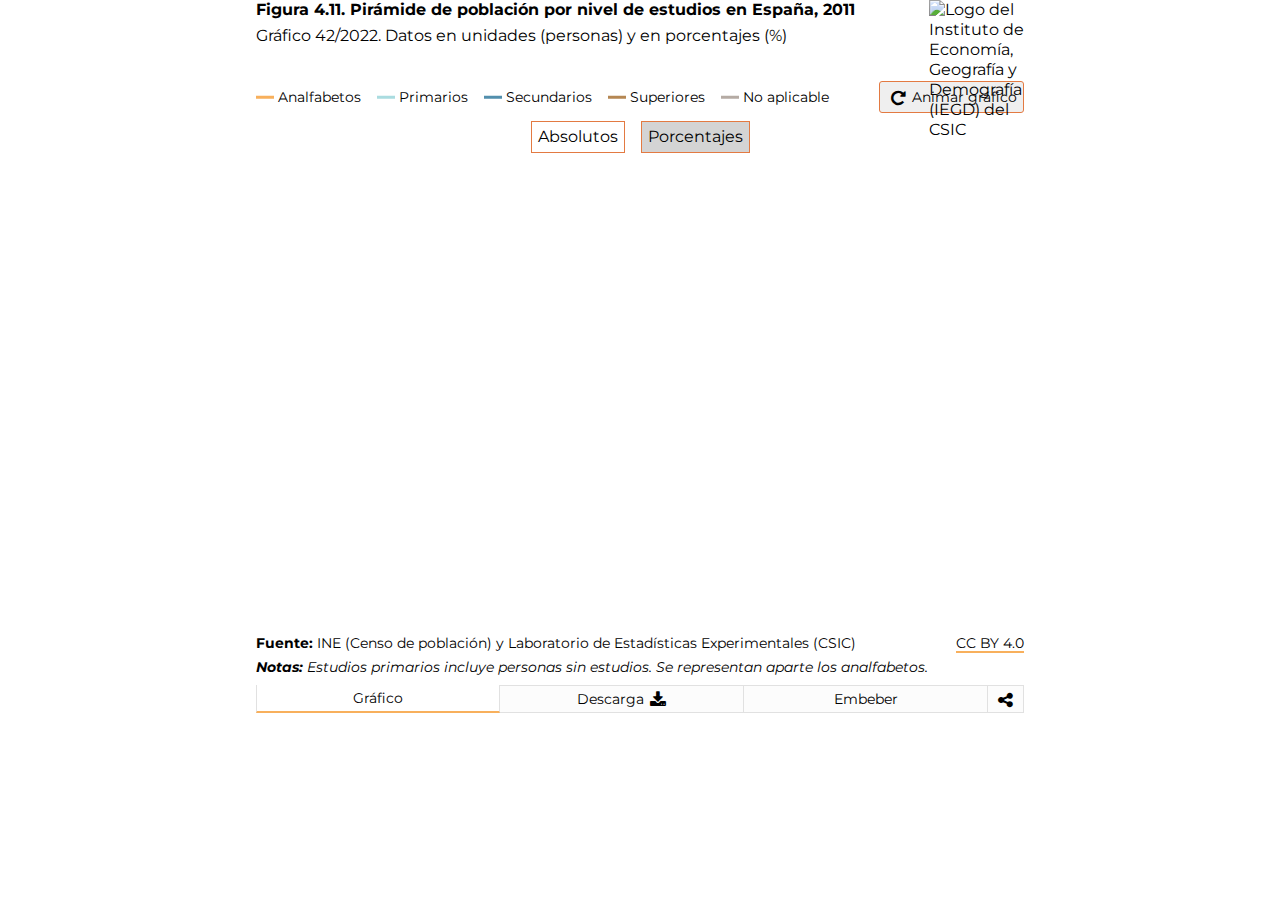
==== docs/index.html @ fed21183 "Cambio de logo y numeración" ====
<!DOCTYPE html><html lang=en><head><meta charset=UTF-8><meta name=viewport content="width=device-width,initial-scale=1,maximum-scale=1"><title>Informe 2022: El perfil de las personas mayores en España</title><meta name=mrf-extractable content=false><meta property=og:image content=""><meta property=og:title content="Informe 2022: El perfil de las personas mayores en España"><meta property=og:description content="Informe 2022: El perfil de las personas mayores en España"><meta property=og:image content=https://raw.githubusercontent.com/CarlosMunozDiazCSIC/informe_perfil_mayores_2022_social_4_12/main/pre/cchs.png><link rel=stylesheet href=https://cdnjs.cloudflare.com/ajax/libs/font-awesome/4.7.0/css/font-awesome.min.css><link href="https://fonts.googleapis.com/css2?family=Montserrat:ital,wght@0,100;0,300;0,400;0,500;0,600;0,700;1,300;1,400;1,500;1,600;1,700&display=swap" rel=stylesheet><link href=main.9e33d58a4d983965b047.css rel=stylesheet></head><body><div class=container><div class=main><section class="content b-chart active" id=chartBlock><div class=b-title><h1 class=title>Figura 4.11. Pirámide de población por nivel de estudios en España, 2011</h1><h2 class=subtitle>Gráfico 42/2022. Datos en unidades (personas) y en porcentajes (%)</h2></div><div class=chart__logics><div class=chart__legend><span class="chart__legend--item primary_1">Analfabetos</span> <span class="chart__legend--item comp_2">Primarios</span> <span class="chart__legend--item comp_1">Secundarios</span> <span class="chart__legend--item other_1">Superiores</span> <span class="chart__legend--item grey_1">No aplicable</span></div><div class=chart__animate id=replay><button class="btn btn__animate"><i class="fa fa--share fa-repeat" aria-hidden=true></i> <span>Animar gráfico</span></button></div></div><div class=chart__logics--bis><button class="btn__chart active" id=data_absolutos>Absolutos</button> <button class=btn__chart id=data_porcentajes>Porcentajes</button></div><div class=chart__viz id=chart></div><div class=chart__footer><div class=chart__source><p class=chart__source--data><span>Fuente: </span><span id=data-source>INE (Censo de población)</span> y Laboratorio de Estadísticas Experimentales (CSIC)</p><p class=chart__source--copyright><a class=link href=https://creativecommons.org/licenses/by/4.0/deed.en_US target=_blank>CC BY 4.0</a></p></div><p class=chart__note><span>Notas: </span><span id=data-note>Estudios primarios incluye personas sin estudios. Se representan aparte los analfabetos.</span></p></div><div class=logo><img src=https://raw.githubusercontent.com/CarlosMunozDiazCSIC/informe_perfil_mayores_2022_social_4_11/main/pre/iegd_logo.png alt="Logo del Instituto de Economía, Geografía y Demografía (IEGD) del CSIC" width=100% height=100%></div></section><section class="content b-data"><div class=b-title><h1 class=title>Repositorio de código, de datos y posibilidad de descarga como imagen estática</h1></div><p class=text__header>Descarga de datos</p><p class=text__paragraph>Los datos procesados en esta visualización los puede encontrar en <a class=link href=https://github.com/CarlosMunozDiazCSIC/informe_perfil_mayores_2022_social_4_12 target=_blank>este repositorio de Github</a>.</p><p class=text__paragraph>Si desea descargarlos, puede hacerlo desde <a class=link href=https://raw.githubusercontent.com/CarlosMunozDiazCSIC/informe_perfil_mayores_2022_social_4_12/main/data/piramide_estudios_censo_2011.csv target=_blank>aquí</a>.</p><p class=text__header>Descargar como PNG</p><p class=text__paragraph>También puede descargar el gráfico como una imagen .png haciendo click <button class=btn_share id=pngImage>aquí</button></p><p class=text__paragraph>El gráfico se descargará con los últimos filtros que haya utilizado.</p><p class=text__paragraph>Es conveniente advertir que, tras hacer una modificación de filtros, debe esperar unos segundos (entre 5 y 10) para que se renderice correctamente el bloque y pueda descargar la imagen de forma satisfactoria.</p></section><section class="content b-iframes"><div class=b-title><h1 class=title>Uso del iframe en sitios web</h1></div><p class=text__header>Embeber iframe con alto dinámico</p><p class=text__paragraph>A la hora de utilizar la visualización dentro de un iframe y poder visualizarla de forma responsiva, este desarrollo se sirve de la librería <a class=link href=http://blog.apps.npr.org/pym.js/ target=_blank>Pym.js</a>, que modifica de forma dinámica la altura de los iframes.</p><p class=text__paragraph>Si su sitio web acepta el uso de librerías de terceros, como es el caso de Pym.js, y desea disponer la opción responsiva de esta visualización, copie el siguiente código:</p><textarea class=text__iframe disabled="" id=iframe-responsive></textarea><p class=text__header>Embeber iframe con alto fijo</p><p class=text__paragraph>Si su sitio web no acepta iframes responsivos, puede utilizar el siguiente código con altura fija. En algunos gráficos del informe (tablas y visualizaciones largas en vertical) es posible que exista scroll vertical al incrustar el iframe en su página web.</p><p class=text__paragraph>Si desea integrar esta visualización en su propia página, puede hacerlo copiando el siguiente código:</p><textarea class=text__iframe disabled="" id=iframe-fixed></textarea></section><section class="content b-rrss"><div class=b-title><h1 class=title>Compartir en redes sociales</h1></div><p class=text__paragraph>Existe la posibilidad de compartir la visualización a través de las redes sociales. Puede hacerlo clicando en alguno de los siguientes iconos:</p><div class=rrss><a href=# class="fa fa-facebook" id=shareFB target=_blank></a> <a href=# class="fa fa-twitter" id=shareTW target=_blank></a> <a href=# class="fa fa-linkedin" id=shareLK target=_blank></a> <a href=# class="fa fa-whatsapp" id=shareWA target=_blank></a></div></section></div><nav class=tabs><ul class=l-tabs><li class="tab active" data-target=b-chart>Gráfico</li><li class=tab data-target=b-data>Descarga&nbsp;<i class="fa fa--share fa-download"></i></li><li class=tab data-target=b-iframes>Embeber</li><li class="tab tab--rrss" data-target=b-rrss><i class="fa fa--share fa-share-alt"></i></li></ul></nav><div class=chart__tooltip id=tooltip><p class=chart__tooltip--title></p><p class=chart__tooltip--text></p></div></div><script src=https://pym.nprapps.org/pym.v1.min.js></script><script>const pymChild=new pym.Child</script><script src=main.1fac165532b0477e8a98.js></script></body></html>
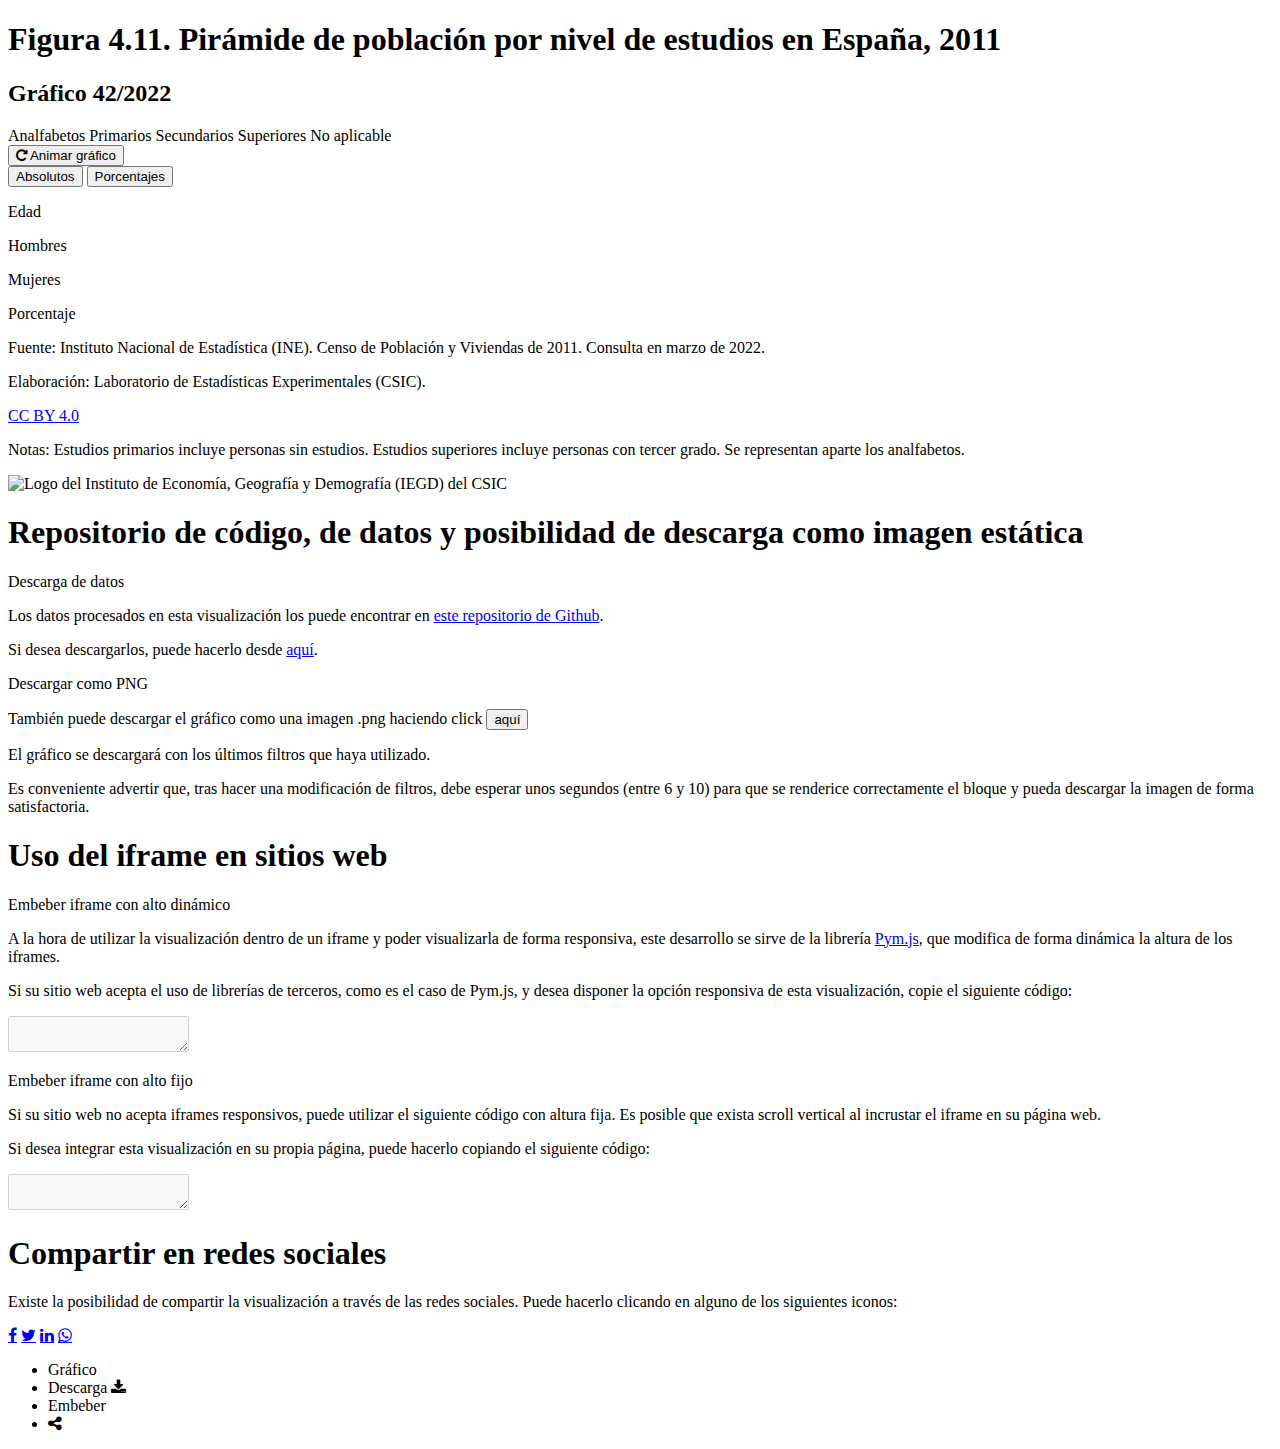
==== commit c4e5bd69: "Cambio gris" ====
--- a/docs/index.html
+++ b/docs/index.html
@@ -1 +1 @@
-<!DOCTYPE html><html lang=en><head><meta charset=UTF-8><meta name=viewport content="width=device-width,initial-scale=1,maximum-scale=1"><title>Informe 2022: El perfil de las personas mayores en España</title><meta name=mrf-extractable content=false><meta property=og:image content=""><meta property=og:title content="Informe 2022: El perfil de las personas mayores en España"><meta property=og:description content="Informe 2022: El perfil de las personas mayores en España"><meta property=og:image content=https://raw.githubusercontent.com/CarlosMunozDiazCSIC/informe_perfil_mayores_2022_social_4_12/main/pre/cchs.png><link rel=stylesheet href=https://cdnjs.cloudflare.com/ajax/libs/font-awesome/4.7.0/css/font-awesome.min.css><link href="https://fonts.googleapis.com/css2?family=Montserrat:ital,wght@0,100;0,300;0,400;0,500;0,600;0,700;1,300;1,400;1,500;1,600;1,700&display=swap" rel=stylesheet><link href=main.9e33d58a4d983965b047.css rel=stylesheet></head><body><div class=container><div class=main><section class="content b-chart active" id=chartBlock><div class=b-title><h1 class=title>Figura 4.11. Pirámide de población por nivel de estudios en España, 2011</h1><h2 class=subtitle>Gráfico 42/2022. Datos en unidades (personas) y en porcentajes (%)</h2></div><div class=chart__logics><div class=chart__legend><span class="chart__legend--item primary_1">Analfabetos</span> <span class="chart__legend--item comp_2">Primarios</span> <span class="chart__legend--item comp_1">Secundarios</span> <span class="chart__legend--item other_1">Superiores</span> <span class="chart__legend--item grey_1">No aplicable</span></div><div class=chart__animate id=replay><button class="btn btn__animate"><i class="fa fa--share fa-repeat" aria-hidden=true></i> <span>Animar gráfico</span></button></div></div><div class=chart__logics--bis><button class="btn__chart active" id=data_absolutos>Absolutos</button> <button class=btn__chart id=data_porcentajes>Porcentajes</button></div><div class=chart__viz id=chart></div><div class=chart__footer><div class=chart__source><p class=chart__source--data><span>Fuente: </span><span id=data-source>INE (Censo de población)</span> y Laboratorio de Estadísticas Experimentales (CSIC)</p><p class=chart__source--copyright><a class=link href=https://creativecommons.org/licenses/by/4.0/deed.en_US target=_blank>CC BY 4.0</a></p></div><p class=chart__note><span>Notas: </span><span id=data-note>Estudios primarios incluye personas sin estudios. Se representan aparte los analfabetos.</span></p></div><div class=logo><img src=https://raw.githubusercontent.com/CarlosMunozDiazCSIC/informe_perfil_mayores_2022_social_4_11/main/pre/iegd_logo.png alt="Logo del Instituto de Economía, Geografía y Demografía (IEGD) del CSIC" width=100% height=100%></div></section><section class="content b-data"><div class=b-title><h1 class=title>Repositorio de código, de datos y posibilidad de descarga como imagen estática</h1></div><p class=text__header>Descarga de datos</p><p class=text__paragraph>Los datos procesados en esta visualización los puede encontrar en <a class=link href=https://github.com/CarlosMunozDiazCSIC/informe_perfil_mayores_2022_social_4_12 target=_blank>este repositorio de Github</a>.</p><p class=text__paragraph>Si desea descargarlos, puede hacerlo desde <a class=link href=https://raw.githubusercontent.com/CarlosMunozDiazCSIC/informe_perfil_mayores_2022_social_4_12/main/data/piramide_estudios_censo_2011.csv target=_blank>aquí</a>.</p><p class=text__header>Descargar como PNG</p><p class=text__paragraph>También puede descargar el gráfico como una imagen .png haciendo click <button class=btn_share id=pngImage>aquí</button></p><p class=text__paragraph>El gráfico se descargará con los últimos filtros que haya utilizado.</p><p class=text__paragraph>Es conveniente advertir que, tras hacer una modificación de filtros, debe esperar unos segundos (entre 5 y 10) para que se renderice correctamente el bloque y pueda descargar la imagen de forma satisfactoria.</p></section><section class="content b-iframes"><div class=b-title><h1 class=title>Uso del iframe en sitios web</h1></div><p class=text__header>Embeber iframe con alto dinámico</p><p class=text__paragraph>A la hora de utilizar la visualización dentro de un iframe y poder visualizarla de forma responsiva, este desarrollo se sirve de la librería <a class=link href=http://blog.apps.npr.org/pym.js/ target=_blank>Pym.js</a>, que modifica de forma dinámica la altura de los iframes.</p><p class=text__paragraph>Si su sitio web acepta el uso de librerías de terceros, como es el caso de Pym.js, y desea disponer la opción responsiva de esta visualización, copie el siguiente código:</p><textarea class=text__iframe disabled="" id=iframe-responsive></textarea><p class=text__header>Embeber iframe con alto fijo</p><p class=text__paragraph>Si su sitio web no acepta iframes responsivos, puede utilizar el siguiente código con altura fija. En algunos gráficos del informe (tablas y visualizaciones largas en vertical) es posible que exista scroll vertical al incrustar el iframe en su página web.</p><p class=text__paragraph>Si desea integrar esta visualización en su propia página, puede hacerlo copiando el siguiente código:</p><textarea class=text__iframe disabled="" id=iframe-fixed></textarea></section><section class="content b-rrss"><div class=b-title><h1 class=title>Compartir en redes sociales</h1></div><p class=text__paragraph>Existe la posibilidad de compartir la visualización a través de las redes sociales. Puede hacerlo clicando en alguno de los siguientes iconos:</p><div class=rrss><a href=# class="fa fa-facebook" id=shareFB target=_blank></a> <a href=# class="fa fa-twitter" id=shareTW target=_blank></a> <a href=# class="fa fa-linkedin" id=shareLK target=_blank></a> <a href=# class="fa fa-whatsapp" id=shareWA target=_blank></a></div></section></div><nav class=tabs><ul class=l-tabs><li class="tab active" data-target=b-chart>Gráfico</li><li class=tab data-target=b-data>Descarga&nbsp;<i class="fa fa--share fa-download"></i></li><li class=tab data-target=b-iframes>Embeber</li><li class="tab tab--rrss" data-target=b-rrss><i class="fa fa--share fa-share-alt"></i></li></ul></nav><div class=chart__tooltip id=tooltip><p class=chart__tooltip--title></p><p class=chart__tooltip--text></p></div></div><script src=https://pym.nprapps.org/pym.v1.min.js></script><script>const pymChild=new pym.Child</script><script src=main.1fac165532b0477e8a98.js></script></body></html>+<!DOCTYPE html><html lang=en><head><meta charset=UTF-8><meta name=viewport content="width=device-width,initial-scale=1,maximum-scale=1"><title>Informe 2022: El perfil de las personas mayores en España</title><meta name=mrf-extractable content=false><meta property=og:image content=""><meta property=og:title content="Informe 2022: El perfil de las personas mayores en España"><meta property=og:description content="Informe 2022: El perfil de las personas mayores en España"><meta property=og:image content=https://raw.githubusercontent.com/CarlosMunozDiazCSIC/informe_perfil_mayores_2022_social_4_12/main/pre/iegd_logo.png><link rel=stylesheet href=https://cdnjs.cloudflare.com/ajax/libs/font-awesome/4.7.0/css/font-awesome.min.css><link href="https://fonts.googleapis.com/css2?family=Montserrat:ital,wght@0,100;0,300;0,400;0,500;0,600;0,700;1,300;1,400;1,500;1,600;1,700&display=swap" rel=stylesheet><link href=main.1b41542b0196a765296c.css rel=stylesheet></head><body><div class=container><div class=main><section class="content b-chart active" id=chartBlock><div class=b-title><h1 class=title>Figura 4.11. Pirámide de población por nivel de estudios en España, 2011</h1><h2 class=subtitle>Gráfico 42/2022</h2></div><div class=chart__logics><div class=chart__legend><span class="chart__legend--item primary_1">Analfabetos</span> <span class="chart__legend--item anag_prim_1">Primarios</span> <span class="chart__legend--item anag_prim_2">Secundarios</span> <span class="chart__legend--item anag_prim_3">Superiores</span> <span class="chart__legend--item grey_2">No aplicable</span></div><div class=chart__animate id=replay><button class="btn btn__animate"><i class="fa fa--share fa-repeat" aria-hidden=true></i> <span>Animar gráfico</span></button></div></div><div class=chart__logics--bis><button class=btn__chart id=data_absolutos>Absolutos</button> <button class="btn__chart active" id=data_porcentajes>Porcentajes</button></div><div class=chart__viz><div class=chart--y_text><p class=text__yaxis>Edad</p><div class=chart--text><p class=text__yaxis>Hombres</p><p class=text__yaxis>Mujeres</p></div></div><div class=chart--viz id=chart></div><p class=text__xaxis id=texto-reactivo>Porcentaje</p></div><div class=chart__footer><div class=chart__source><div class=chart__source--info><p class=chart__source--data><span>Fuente: </span>Instituto Nacional de Estadística (INE). Censo de Población y Viviendas de 2011. Consulta en marzo de 2022.</p><p class=chart__source--elab><span>Elaboración: </span>Laboratorio de Estadísticas Experimentales (CSIC).</p></div><p class=chart__source--copyright><a class=link href=https://creativecommons.org/licenses/by/4.0/deed.en_US target=_blank>CC BY 4.0</a></p></div><p class=chart__note><span>Notas: </span><span>Estudios primarios incluye personas sin estudios. Estudios superiores incluye personas con tercer grado. Se representan aparte los analfabetos.</span></p></div><div class=logo><img src=https://raw.githubusercontent.com/CarlosMunozDiazCSIC/informe_perfil_mayores_2022_social_4_11/main/pre/iegd_logo.png alt="Logo del Instituto de Economía, Geografía y Demografía (IEGD) del CSIC" width=100% height=100%></div></section><section class="content b-data"><div class=b-title><h1 class=title>Repositorio de código, de datos y posibilidad de descarga como imagen estática</h1></div><p class=text__header>Descarga de datos</p><p class=text__paragraph>Los datos procesados en esta visualización los puede encontrar en <a class=link href=https://github.com/CarlosMunozDiazCSIC/informe_perfil_mayores_2022_social_4_12 target=_blank>este repositorio de Github</a>.</p><p class=text__paragraph>Si desea descargarlos, puede hacerlo desde <a class=link href=https://raw.githubusercontent.com/CarlosMunozDiazCSIC/informe_perfil_mayores_2022_social_4_12/main/data/piramide_estudios_censo_2011.csv target=_blank>aquí</a>.</p><p class=text__header>Descargar como PNG</p><p class=text__paragraph>También puede descargar el gráfico como una imagen .png haciendo click <button class=btn_share id=pngImage>aquí</button></p><p class=text__paragraph>El gráfico se descargará con los últimos filtros que haya utilizado.</p><p class=text__paragraph>Es conveniente advertir que, tras hacer una modificación de filtros, debe esperar unos segundos (entre 6 y 10) para que se renderice correctamente el bloque y pueda descargar la imagen de forma satisfactoria.</p></section><section class="content b-iframes"><div class=b-title><h1 class=title>Uso del iframe en sitios web</h1></div><p class=text__header>Embeber iframe con alto dinámico</p><p class=text__paragraph>A la hora de utilizar la visualización dentro de un iframe y poder visualizarla de forma responsiva, este desarrollo se sirve de la librería <a class=link href=http://blog.apps.npr.org/pym.js/ target=_blank>Pym.js</a>, que modifica de forma dinámica la altura de los iframes.</p><p class=text__paragraph>Si su sitio web acepta el uso de librerías de terceros, como es el caso de Pym.js, y desea disponer la opción responsiva de esta visualización, copie el siguiente código:</p><textarea class=text__iframe disabled="" id=iframe-responsive></textarea><p class=text__header>Embeber iframe con alto fijo</p><p class=text__paragraph>Si su sitio web no acepta iframes responsivos, puede utilizar el siguiente código con altura fija. Es posible que exista scroll vertical al incrustar el iframe en su página web.</p><p class=text__paragraph>Si desea integrar esta visualización en su propia página, puede hacerlo copiando el siguiente código:</p><textarea class=text__iframe disabled="" id=iframe-fixed></textarea></section><section class="content b-rrss"><div class=b-title><h1 class=title>Compartir en redes sociales</h1></div><p class=text__paragraph>Existe la posibilidad de compartir la visualización a través de las redes sociales. Puede hacerlo clicando en alguno de los siguientes iconos:</p><div class=rrss><a href=# class="fa fa-facebook" id=shareFB target=_blank></a> <a href=# class="fa fa-twitter" id=shareTW target=_blank></a> <a href=# class="fa fa-linkedin" id=shareLK target=_blank></a> <a href=# class="fa fa-whatsapp" id=shareWA target=_blank></a></div></section></div><nav class=tabs><ul class=l-tabs><li class="tab active" data-target=b-chart>Gráfico</li><li class=tab data-target=b-data>Descarga&nbsp;<i class="fa fa--share fa-download"></i></li><li class=tab data-target=b-iframes>Embeber</li><li class="tab tab--rrss" data-target=b-rrss><i class="fa fa--share fa-share-alt"></i></li></ul></nav><div class=chart__tooltip id=tooltip></div></div><script src=https://pym.nprapps.org/pym.v1.min.js></script><script>const pymChild=new pym.Child</script><script src=main.440d02c5f7e2763a0646.js></script></body></html>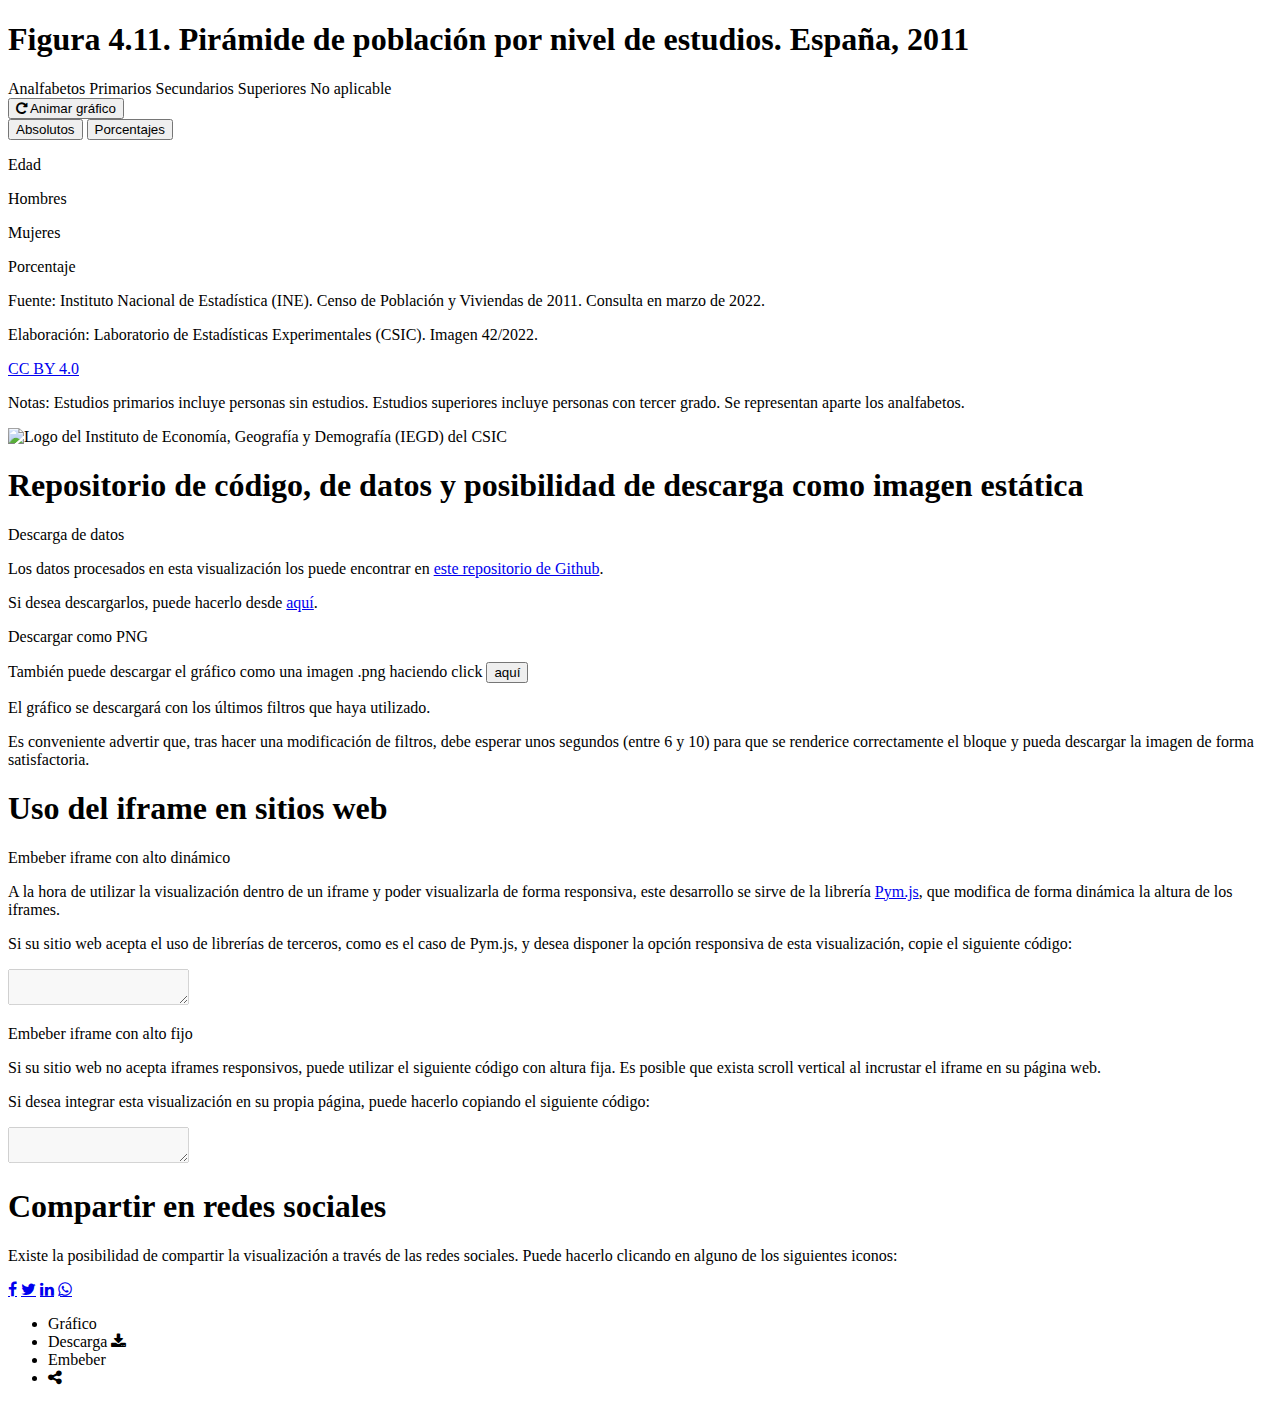
==== commit a70bbbd6: "Cambio identificación" ====
--- a/docs/index.html
+++ b/docs/index.html
@@ -1 +1 @@
-<!DOCTYPE html><html lang=en><head><meta charset=UTF-8><meta name=viewport content="width=device-width,initial-scale=1,maximum-scale=1"><title>Informe 2022: El perfil de las personas mayores en España</title><meta name=mrf-extractable content=false><meta property=og:image content=""><meta property=og:title content="Informe 2022: El perfil de las personas mayores en España"><meta property=og:description content="Informe 2022: El perfil de las personas mayores en España"><meta property=og:image content=https://raw.githubusercontent.com/CarlosMunozDiazCSIC/informe_perfil_mayores_2022_social_4_12/main/pre/iegd_logo.png><link rel=stylesheet href=https://cdnjs.cloudflare.com/ajax/libs/font-awesome/4.7.0/css/font-awesome.min.css><link href="https://fonts.googleapis.com/css2?family=Montserrat:ital,wght@0,100;0,300;0,400;0,500;0,600;0,700;1,300;1,400;1,500;1,600;1,700&display=swap" rel=stylesheet><link href=main.1b41542b0196a765296c.css rel=stylesheet></head><body><div class=container><div class=main><section class="content b-chart active" id=chartBlock><div class=b-title><h1 class=title>Figura 4.11. Pirámide de población por nivel de estudios en España, 2011</h1><h2 class=subtitle>Gráfico 42/2022</h2></div><div class=chart__logics><div class=chart__legend><span class="chart__legend--item primary_1">Analfabetos</span> <span class="chart__legend--item anag_prim_1">Primarios</span> <span class="chart__legend--item anag_prim_2">Secundarios</span> <span class="chart__legend--item anag_prim_3">Superiores</span> <span class="chart__legend--item grey_2">No aplicable</span></div><div class=chart__animate id=replay><button class="btn btn__animate"><i class="fa fa--share fa-repeat" aria-hidden=true></i> <span>Animar gráfico</span></button></div></div><div class=chart__logics--bis><button class=btn__chart id=data_absolutos>Absolutos</button> <button class="btn__chart active" id=data_porcentajes>Porcentajes</button></div><div class=chart__viz><div class=chart--y_text><p class=text__yaxis>Edad</p><div class=chart--text><p class=text__yaxis>Hombres</p><p class=text__yaxis>Mujeres</p></div></div><div class=chart--viz id=chart></div><p class=text__xaxis id=texto-reactivo>Porcentaje</p></div><div class=chart__footer><div class=chart__source><div class=chart__source--info><p class=chart__source--data><span>Fuente: </span>Instituto Nacional de Estadística (INE). Censo de Población y Viviendas de 2011. Consulta en marzo de 2022.</p><p class=chart__source--elab><span>Elaboración: </span>Laboratorio de Estadísticas Experimentales (CSIC).</p></div><p class=chart__source--copyright><a class=link href=https://creativecommons.org/licenses/by/4.0/deed.en_US target=_blank>CC BY 4.0</a></p></div><p class=chart__note><span>Notas: </span><span>Estudios primarios incluye personas sin estudios. Estudios superiores incluye personas con tercer grado. Se representan aparte los analfabetos.</span></p></div><div class=logo><img src=https://raw.githubusercontent.com/CarlosMunozDiazCSIC/informe_perfil_mayores_2022_social_4_11/main/pre/iegd_logo.png alt="Logo del Instituto de Economía, Geografía y Demografía (IEGD) del CSIC" width=100% height=100%></div></section><section class="content b-data"><div class=b-title><h1 class=title>Repositorio de código, de datos y posibilidad de descarga como imagen estática</h1></div><p class=text__header>Descarga de datos</p><p class=text__paragraph>Los datos procesados en esta visualización los puede encontrar en <a class=link href=https://github.com/CarlosMunozDiazCSIC/informe_perfil_mayores_2022_social_4_12 target=_blank>este repositorio de Github</a>.</p><p class=text__paragraph>Si desea descargarlos, puede hacerlo desde <a class=link href=https://raw.githubusercontent.com/CarlosMunozDiazCSIC/informe_perfil_mayores_2022_social_4_12/main/data/piramide_estudios_censo_2011.csv target=_blank>aquí</a>.</p><p class=text__header>Descargar como PNG</p><p class=text__paragraph>También puede descargar el gráfico como una imagen .png haciendo click <button class=btn_share id=pngImage>aquí</button></p><p class=text__paragraph>El gráfico se descargará con los últimos filtros que haya utilizado.</p><p class=text__paragraph>Es conveniente advertir que, tras hacer una modificación de filtros, debe esperar unos segundos (entre 6 y 10) para que se renderice correctamente el bloque y pueda descargar la imagen de forma satisfactoria.</p></section><section class="content b-iframes"><div class=b-title><h1 class=title>Uso del iframe en sitios web</h1></div><p class=text__header>Embeber iframe con alto dinámico</p><p class=text__paragraph>A la hora de utilizar la visualización dentro de un iframe y poder visualizarla de forma responsiva, este desarrollo se sirve de la librería <a class=link href=http://blog.apps.npr.org/pym.js/ target=_blank>Pym.js</a>, que modifica de forma dinámica la altura de los iframes.</p><p class=text__paragraph>Si su sitio web acepta el uso de librerías de terceros, como es el caso de Pym.js, y desea disponer la opción responsiva de esta visualización, copie el siguiente código:</p><textarea class=text__iframe disabled="" id=iframe-responsive></textarea><p class=text__header>Embeber iframe con alto fijo</p><p class=text__paragraph>Si su sitio web no acepta iframes responsivos, puede utilizar el siguiente código con altura fija. Es posible que exista scroll vertical al incrustar el iframe en su página web.</p><p class=text__paragraph>Si desea integrar esta visualización en su propia página, puede hacerlo copiando el siguiente código:</p><textarea class=text__iframe disabled="" id=iframe-fixed></textarea></section><section class="content b-rrss"><div class=b-title><h1 class=title>Compartir en redes sociales</h1></div><p class=text__paragraph>Existe la posibilidad de compartir la visualización a través de las redes sociales. Puede hacerlo clicando en alguno de los siguientes iconos:</p><div class=rrss><a href=# class="fa fa-facebook" id=shareFB target=_blank></a> <a href=# class="fa fa-twitter" id=shareTW target=_blank></a> <a href=# class="fa fa-linkedin" id=shareLK target=_blank></a> <a href=# class="fa fa-whatsapp" id=shareWA target=_blank></a></div></section></div><nav class=tabs><ul class=l-tabs><li class="tab active" data-target=b-chart>Gráfico</li><li class=tab data-target=b-data>Descarga&nbsp;<i class="fa fa--share fa-download"></i></li><li class=tab data-target=b-iframes>Embeber</li><li class="tab tab--rrss" data-target=b-rrss><i class="fa fa--share fa-share-alt"></i></li></ul></nav><div class=chart__tooltip id=tooltip></div></div><script src=https://pym.nprapps.org/pym.v1.min.js></script><script>const pymChild=new pym.Child</script><script src=main.440d02c5f7e2763a0646.js></script></body></html>+<!DOCTYPE html><html lang=en><head><meta charset=UTF-8><meta name=viewport content="width=device-width,initial-scale=1,maximum-scale=1"><title>Informe 2022: El perfil de las personas mayores en España</title><meta name=mrf-extractable content=false><meta property=og:image content=""><meta property=og:title content="Informe 2022: El perfil de las personas mayores en España"><meta property=og:description content="Informe 2022: El perfil de las personas mayores en España"><meta property=og:image content=https://raw.githubusercontent.com/CarlosMunozDiazCSIC/informe_perfil_mayores_2022_social_4_12/main/pre/iegd_logo.png><link rel=stylesheet href=https://cdnjs.cloudflare.com/ajax/libs/font-awesome/4.7.0/css/font-awesome.min.css><link href="https://fonts.googleapis.com/css2?family=Montserrat:ital,wght@0,100;0,300;0,400;0,500;0,600;0,700;1,300;1,400;1,500;1,600;1,700&display=swap" rel=stylesheet><link href=main.9c6f95bd0aa51888d24d.css rel=stylesheet></head><body><div class=container><div class=main><section class="content b-chart active" id=chartBlock><div class=b-title><h1 class=title>Figura 4.11. Pirámide de población por nivel de estudios. España, 2011</h1><h2 class=subtitle></h2></div><div class=chart__logics><div class=chart__legend><span class="chart__legend--item primary_1">Analfabetos</span> <span class="chart__legend--item anag_prim_1">Primarios</span> <span class="chart__legend--item anag_prim_2">Secundarios</span> <span class="chart__legend--item anag_prim_3">Superiores</span> <span class="chart__legend--item grey_2">No aplicable</span></div><div class=chart__animate id=replay><button class="btn btn__animate"><i class="fa fa--share fa-repeat" aria-hidden=true></i> <span>Animar gráfico</span></button></div></div><div class=chart__logics--bis><button class=btn__chart id=data_absolutos>Absolutos</button> <button class="btn__chart active" id=data_porcentajes>Porcentajes</button></div><div class=chart__viz><div class=chart--y_text><p class=text__yaxis>Edad</p><div class=chart--text><p class=text__yaxis>Hombres</p><p class=text__yaxis>Mujeres</p></div></div><div class=chart--viz id=chart></div><p class=text__xaxis id=texto-reactivo>Porcentaje</p></div><div class=chart__footer><div class=chart__source><div class=chart__source--info><p class=chart__source--data><span>Fuente: </span>Instituto Nacional de Estadística (INE). Censo de Población y Viviendas de 2011. Consulta en marzo de 2022.</p><p class=chart__source--elab><span>Elaboración: </span>Laboratorio de Estadísticas Experimentales (CSIC). Imagen 42/2022.</p></div><p class=chart__source--copyright><a class=link href=https://creativecommons.org/licenses/by/4.0/deed.en_US target=_blank>CC BY 4.0</a></p></div><p class=chart__note><span>Notas: </span><span>Estudios primarios incluye personas sin estudios. Estudios superiores incluye personas con tercer grado. Se representan aparte los analfabetos.</span></p></div><div class=logo><img src=https://raw.githubusercontent.com/CarlosMunozDiazCSIC/informe_perfil_mayores_2022_social_4_11/main/pre/iegd_logo.png alt="Logo del Instituto de Economía, Geografía y Demografía (IEGD) del CSIC" width=100% height=100%></div></section><section class="content b-data"><div class=b-title><h1 class=title>Repositorio de código, de datos y posibilidad de descarga como imagen estática</h1></div><p class=text__header>Descarga de datos</p><p class=text__paragraph>Los datos procesados en esta visualización los puede encontrar en <a class=link href=https://github.com/CarlosMunozDiazCSIC/informe_perfil_mayores_2022_social_4_12 target=_blank>este repositorio de Github</a>.</p><p class=text__paragraph>Si desea descargarlos, puede hacerlo desde <a class=link href=https://raw.githubusercontent.com/CarlosMunozDiazCSIC/informe_perfil_mayores_2022_social_4_12/main/data/piramide_estudios_censo_2011.csv target=_blank>aquí</a>.</p><p class=text__header>Descargar como PNG</p><p class=text__paragraph>También puede descargar el gráfico como una imagen .png haciendo click <button class=btn_share id=pngImage>aquí</button></p><p class=text__paragraph>El gráfico se descargará con los últimos filtros que haya utilizado.</p><p class=text__paragraph>Es conveniente advertir que, tras hacer una modificación de filtros, debe esperar unos segundos (entre 6 y 10) para que se renderice correctamente el bloque y pueda descargar la imagen de forma satisfactoria.</p></section><section class="content b-iframes"><div class=b-title><h1 class=title>Uso del iframe en sitios web</h1></div><p class=text__header>Embeber iframe con alto dinámico</p><p class=text__paragraph>A la hora de utilizar la visualización dentro de un iframe y poder visualizarla de forma responsiva, este desarrollo se sirve de la librería <a class=link href=http://blog.apps.npr.org/pym.js/ target=_blank>Pym.js</a>, que modifica de forma dinámica la altura de los iframes.</p><p class=text__paragraph>Si su sitio web acepta el uso de librerías de terceros, como es el caso de Pym.js, y desea disponer la opción responsiva de esta visualización, copie el siguiente código:</p><textarea class=text__iframe disabled="" id=iframe-responsive></textarea><p class=text__header>Embeber iframe con alto fijo</p><p class=text__paragraph>Si su sitio web no acepta iframes responsivos, puede utilizar el siguiente código con altura fija. Es posible que exista scroll vertical al incrustar el iframe en su página web.</p><p class=text__paragraph>Si desea integrar esta visualización en su propia página, puede hacerlo copiando el siguiente código:</p><textarea class=text__iframe disabled="" id=iframe-fixed></textarea></section><section class="content b-rrss"><div class=b-title><h1 class=title>Compartir en redes sociales</h1></div><p class=text__paragraph>Existe la posibilidad de compartir la visualización a través de las redes sociales. Puede hacerlo clicando en alguno de los siguientes iconos:</p><div class=rrss><a href=# class="fa fa-facebook" id=shareFB target=_blank></a> <a href=# class="fa fa-twitter" id=shareTW target=_blank></a> <a href=# class="fa fa-linkedin" id=shareLK target=_blank></a> <a href=# class="fa fa-whatsapp" id=shareWA target=_blank></a></div></section></div><nav class=tabs><ul class=l-tabs><li class="tab active" data-target=b-chart>Gráfico</li><li class=tab data-target=b-data>Descarga&nbsp;<i class="fa fa--share fa-download"></i></li><li class=tab data-target=b-iframes>Embeber</li><li class="tab tab--rrss" data-target=b-rrss><i class="fa fa--share fa-share-alt"></i></li></ul></nav><div class=chart__tooltip id=tooltip></div></div><script src=https://pym.nprapps.org/pym.v1.min.js></script><script>const pymChild=new pym.Child</script><script src=main.0efee5b4492db391bb88.js></script></body></html>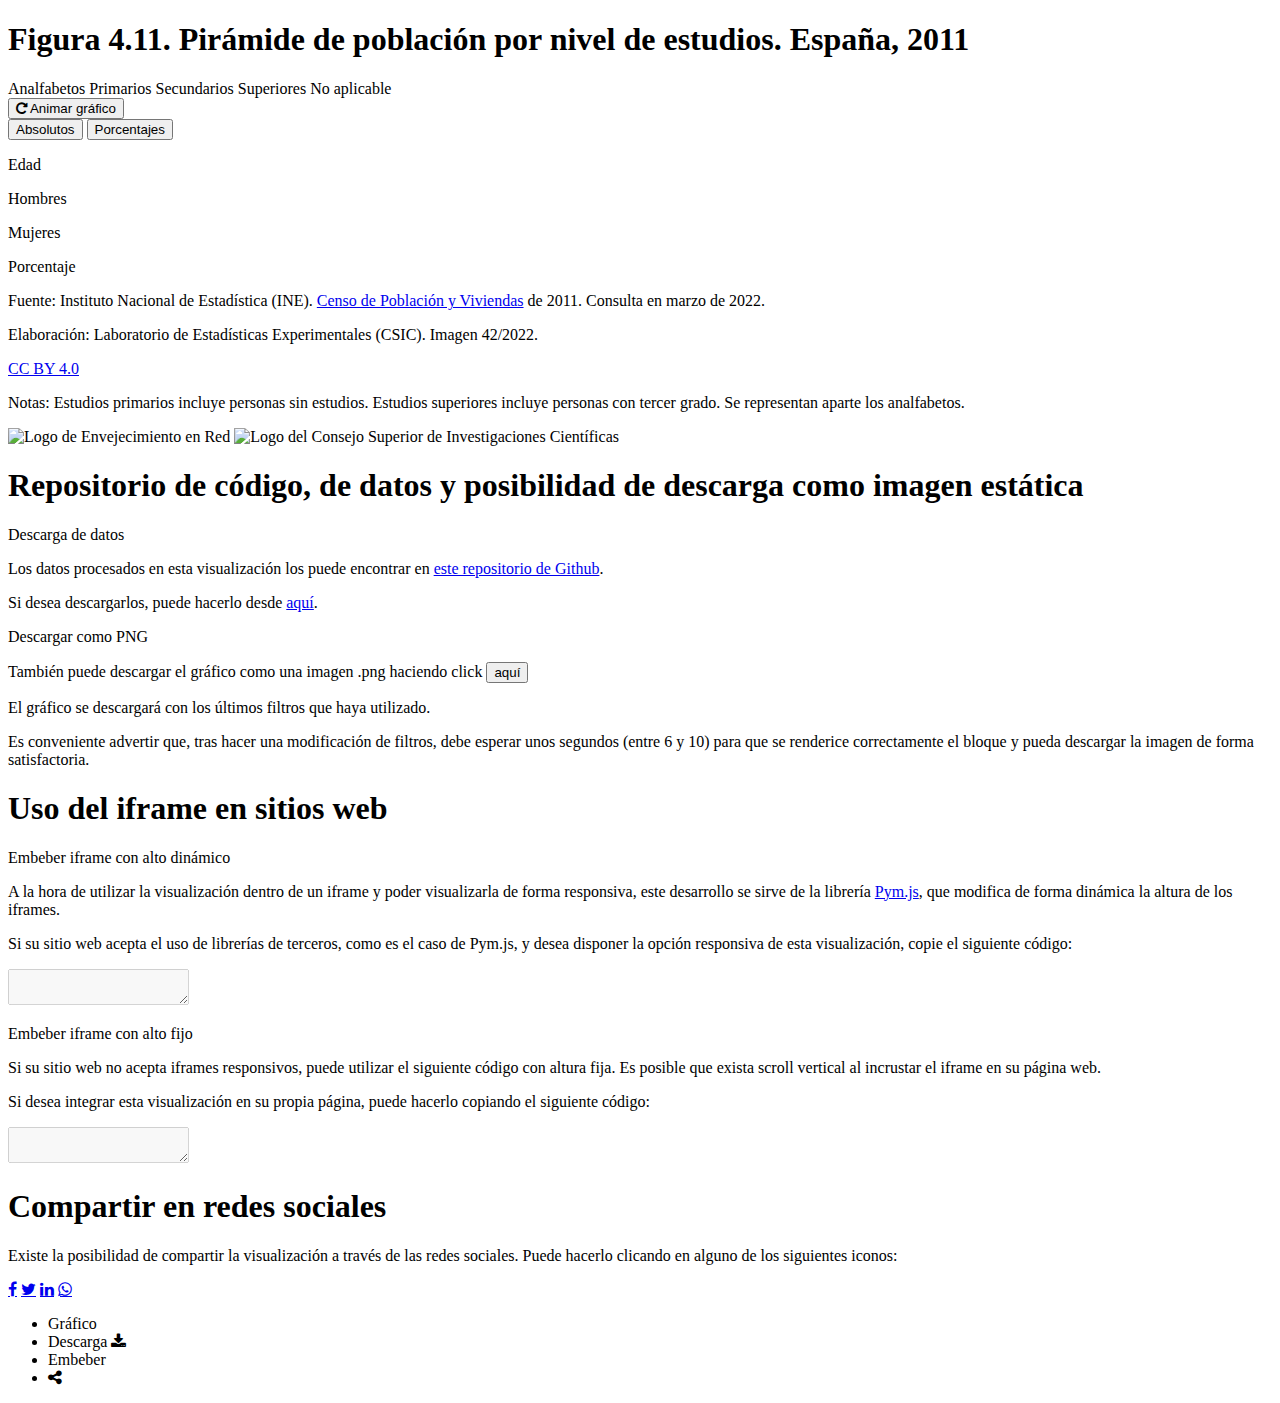
==== commit 83c2c205: "Ajuste frame" ====
--- a/docs/index.html
+++ b/docs/index.html
@@ -1 +1 @@
-<!DOCTYPE html><html lang=en><head><meta charset=UTF-8><meta name=viewport content="width=device-width,initial-scale=1,maximum-scale=1"><title>Informe 2022: El perfil de las personas mayores en España</title><meta name=mrf-extractable content=false><meta property=og:image content=""><meta property=og:title content="Informe 2022: El perfil de las personas mayores en España"><meta property=og:description content="Informe 2022: El perfil de las personas mayores en España"><meta property=og:image content=https://raw.githubusercontent.com/CarlosMunozDiazCSIC/informe_perfil_mayores_2022_social_4_12/main/pre/iegd_logo.png><link rel=stylesheet href=https://cdnjs.cloudflare.com/ajax/libs/font-awesome/4.7.0/css/font-awesome.min.css><link href="https://fonts.googleapis.com/css2?family=Montserrat:ital,wght@0,100;0,300;0,400;0,500;0,600;0,700;1,300;1,400;1,500;1,600;1,700&display=swap" rel=stylesheet><link href=main.9c6f95bd0aa51888d24d.css rel=stylesheet></head><body><div class=container><div class=main><section class="content b-chart active" id=chartBlock><div class=b-title><h1 class=title>Figura 4.11. Pirámide de población por nivel de estudios. España, 2011</h1><h2 class=subtitle></h2></div><div class=chart__logics><div class=chart__legend><span class="chart__legend--item primary_1">Analfabetos</span> <span class="chart__legend--item anag_prim_1">Primarios</span> <span class="chart__legend--item anag_prim_2">Secundarios</span> <span class="chart__legend--item anag_prim_3">Superiores</span> <span class="chart__legend--item grey_2">No aplicable</span></div><div class=chart__animate id=replay><button class="btn btn__animate"><i class="fa fa--share fa-repeat" aria-hidden=true></i> <span>Animar gráfico</span></button></div></div><div class=chart__logics--bis><button class=btn__chart id=data_absolutos>Absolutos</button> <button class="btn__chart active" id=data_porcentajes>Porcentajes</button></div><div class=chart__viz><div class=chart--y_text><p class=text__yaxis>Edad</p><div class=chart--text><p class=text__yaxis>Hombres</p><p class=text__yaxis>Mujeres</p></div></div><div class=chart--viz id=chart></div><p class=text__xaxis id=texto-reactivo>Porcentaje</p></div><div class=chart__footer><div class=chart__source><div class=chart__source--info><p class=chart__source--data><span>Fuente: </span>Instituto Nacional de Estadística (INE). Censo de Población y Viviendas de 2011. Consulta en marzo de 2022.</p><p class=chart__source--elab><span>Elaboración: </span>Laboratorio de Estadísticas Experimentales (CSIC). Imagen 42/2022.</p></div><p class=chart__source--copyright><a class=link href=https://creativecommons.org/licenses/by/4.0/deed.en_US target=_blank>CC BY 4.0</a></p></div><p class=chart__note><span>Notas: </span><span>Estudios primarios incluye personas sin estudios. Estudios superiores incluye personas con tercer grado. Se representan aparte los analfabetos.</span></p></div><div class=logo><img src=https://raw.githubusercontent.com/CarlosMunozDiazCSIC/informe_perfil_mayores_2022_social_4_11/main/pre/iegd_logo.png alt="Logo del Instituto de Economía, Geografía y Demografía (IEGD) del CSIC" width=100% height=100%></div></section><section class="content b-data"><div class=b-title><h1 class=title>Repositorio de código, de datos y posibilidad de descarga como imagen estática</h1></div><p class=text__header>Descarga de datos</p><p class=text__paragraph>Los datos procesados en esta visualización los puede encontrar en <a class=link href=https://github.com/CarlosMunozDiazCSIC/informe_perfil_mayores_2022_social_4_12 target=_blank>este repositorio de Github</a>.</p><p class=text__paragraph>Si desea descargarlos, puede hacerlo desde <a class=link href=https://raw.githubusercontent.com/CarlosMunozDiazCSIC/informe_perfil_mayores_2022_social_4_12/main/data/piramide_estudios_censo_2011.csv target=_blank>aquí</a>.</p><p class=text__header>Descargar como PNG</p><p class=text__paragraph>También puede descargar el gráfico como una imagen .png haciendo click <button class=btn_share id=pngImage>aquí</button></p><p class=text__paragraph>El gráfico se descargará con los últimos filtros que haya utilizado.</p><p class=text__paragraph>Es conveniente advertir que, tras hacer una modificación de filtros, debe esperar unos segundos (entre 6 y 10) para que se renderice correctamente el bloque y pueda descargar la imagen de forma satisfactoria.</p></section><section class="content b-iframes"><div class=b-title><h1 class=title>Uso del iframe en sitios web</h1></div><p class=text__header>Embeber iframe con alto dinámico</p><p class=text__paragraph>A la hora de utilizar la visualización dentro de un iframe y poder visualizarla de forma responsiva, este desarrollo se sirve de la librería <a class=link href=http://blog.apps.npr.org/pym.js/ target=_blank>Pym.js</a>, que modifica de forma dinámica la altura de los iframes.</p><p class=text__paragraph>Si su sitio web acepta el uso de librerías de terceros, como es el caso de Pym.js, y desea disponer la opción responsiva de esta visualización, copie el siguiente código:</p><textarea class=text__iframe disabled="" id=iframe-responsive></textarea><p class=text__header>Embeber iframe con alto fijo</p><p class=text__paragraph>Si su sitio web no acepta iframes responsivos, puede utilizar el siguiente código con altura fija. Es posible que exista scroll vertical al incrustar el iframe en su página web.</p><p class=text__paragraph>Si desea integrar esta visualización en su propia página, puede hacerlo copiando el siguiente código:</p><textarea class=text__iframe disabled="" id=iframe-fixed></textarea></section><section class="content b-rrss"><div class=b-title><h1 class=title>Compartir en redes sociales</h1></div><p class=text__paragraph>Existe la posibilidad de compartir la visualización a través de las redes sociales. Puede hacerlo clicando en alguno de los siguientes iconos:</p><div class=rrss><a href=# class="fa fa-facebook" id=shareFB target=_blank></a> <a href=# class="fa fa-twitter" id=shareTW target=_blank></a> <a href=# class="fa fa-linkedin" id=shareLK target=_blank></a> <a href=# class="fa fa-whatsapp" id=shareWA target=_blank></a></div></section></div><nav class=tabs><ul class=l-tabs><li class="tab active" data-target=b-chart>Gráfico</li><li class=tab data-target=b-data>Descarga&nbsp;<i class="fa fa--share fa-download"></i></li><li class=tab data-target=b-iframes>Embeber</li><li class="tab tab--rrss" data-target=b-rrss><i class="fa fa--share fa-share-alt"></i></li></ul></nav><div class=chart__tooltip id=tooltip></div></div><script src=https://pym.nprapps.org/pym.v1.min.js></script><script>const pymChild=new pym.Child</script><script src=main.0efee5b4492db391bb88.js></script></body></html>+<!DOCTYPE html><html lang=en><head><meta charset=UTF-8><meta name=viewport content="width=device-width,initial-scale=1,maximum-scale=1"><title>Informe 2022: El perfil de las personas mayores en España</title><meta name=mrf-extractable content=false><meta property=og:image content=""><meta property=og:title content="Informe 2022: El perfil de las personas mayores en España"><meta property=og:description content="Informe 2022: El perfil de las personas mayores en España"><meta property=og:image content=https://raw.githubusercontent.com/EnvejecimientoEnRed/informe_perfil_mayores_2022_social_4_12/main/pre/iegd_logo.png><link rel=stylesheet href=https://cdnjs.cloudflare.com/ajax/libs/font-awesome/4.7.0/css/font-awesome.min.css><link href="https://fonts.googleapis.com/css2?family=Montserrat:ital,wght@0,100;0,300;0,400;0,500;0,600;0,700;1,300;1,400;1,500;1,600;1,700&display=swap" rel=stylesheet><link href=main.9d201c243ca3ecf2a3bb.css rel=stylesheet></head><body><div class=container><div class=main><section class="content b-chart active" id=chartBlock><div class=b-title><h1 class=title>Figura 4.11. Pirámide de población por nivel de estudios. España, 2011</h1><h2 class=subtitle></h2></div><div class=chart__logics><div class=chart__legend><span class="chart__legend--item primary_1">Analfabetos</span> <span class="chart__legend--item anag_prim_1">Primarios</span> <span class="chart__legend--item anag_prim_2">Secundarios</span> <span class="chart__legend--item anag_prim_3">Superiores</span> <span class="chart__legend--item grey_2">No aplicable</span></div><div class=chart__animate id=replay><button class="btn btn__animate"><i class="fa fa--share fa-repeat" aria-hidden=true></i> <span>Animar gráfico</span></button></div></div><div class=chart__logics--bis><button class=btn__chart id=data_absolutos>Absolutos</button> <button class="btn__chart active" id=data_porcentajes>Porcentajes</button></div><div class=chart__viz><div class=chart--y_text><p class=text__yaxis>Edad</p><div class=chart--text><p class=text__yaxis>Hombres</p><p class=text__yaxis>Mujeres</p></div></div><div class=chart--viz id=chart></div><p class=text__xaxis id=texto-reactivo>Porcentaje</p></div><div class=chart__footer><div class=chart__source><div class=chart__source--info><p class=chart__source--data><span>Fuente: </span>Instituto Nacional de Estadística (INE). <a class=link href=https://www.ine.es/censos2011/tablas/Inicio.do target=_blank>Censo de Población y Viviendas</a> de 2011. Consulta en marzo de 2022.</p><p class=chart__source--elab><span>Elaboración: </span>Laboratorio de Estadísticas Experimentales (CSIC). Imagen 42/2022.</p></div><p class=chart__source--copyright><a class=link href=https://creativecommons.org/licenses/by/4.0/deed.en_US target=_blank>CC BY 4.0</a></p></div><p class=chart__note><span>Notas: </span><span>Estudios primarios incluye personas sin estudios. Estudios superiores incluye personas con tercer grado. Se representan aparte los analfabetos.</span></p></div><div class=chart__logos><img class=logo_enr src=https://raw.githubusercontent.com/EnvejecimientoEnRed/informe_perfil_mayores_2022_social_4_11/main/pre/nuevo_logo_enr.jpg alt="Logo de Envejecimiento en Red" width=100% height=100%> <img class=logo_csic src=https://raw.githubusercontent.com/EnvejecimientoEnRed/informe_perfil_mayores_2022_social_4_11/main/pre/logotipo_csic.png alt="Logo del Consejo Superior de Investigaciones Científicas" width=100% height=100%></div></section><section class="content b-data"><div class=b-title><h1 class=title>Repositorio de código, de datos y posibilidad de descarga como imagen estática</h1></div><p class=text__header>Descarga de datos</p><p class=text__paragraph>Los datos procesados en esta visualización los puede encontrar en <a class=link href=https://github.com/EnvejecimientoEnRed/informe_perfil_mayores_2022_social_4_12 target=_blank>este repositorio de Github</a>.</p><p class=text__paragraph>Si desea descargarlos, puede hacerlo desde <a class=link href=https://raw.githubusercontent.com/EnvejecimientoEnRed/informe_perfil_mayores_2022_social_4_12/main/data/piramide_estudios_censo_2011.csv target=_blank>aquí</a>.</p><p class=text__header>Descargar como PNG</p><p class=text__paragraph>También puede descargar el gráfico como una imagen .png haciendo click <button class=btn_share id=pngImage>aquí</button></p><p class=text__paragraph>El gráfico se descargará con los últimos filtros que haya utilizado.</p><p class=text__paragraph>Es conveniente advertir que, tras hacer una modificación de filtros, debe esperar unos segundos (entre 6 y 10) para que se renderice correctamente el bloque y pueda descargar la imagen de forma satisfactoria.</p></section><section class="content b-iframes"><div class=b-title><h1 class=title>Uso del iframe en sitios web</h1></div><p class=text__header>Embeber iframe con alto dinámico</p><p class=text__paragraph>A la hora de utilizar la visualización dentro de un iframe y poder visualizarla de forma responsiva, este desarrollo se sirve de la librería <a class=link href=http://blog.apps.npr.org/pym.js/ target=_blank>Pym.js</a>, que modifica de forma dinámica la altura de los iframes.</p><p class=text__paragraph>Si su sitio web acepta el uso de librerías de terceros, como es el caso de Pym.js, y desea disponer la opción responsiva de esta visualización, copie el siguiente código:</p><textarea class=text__iframe disabled="" id=iframe-responsive></textarea><p class=text__header>Embeber iframe con alto fijo</p><p class=text__paragraph>Si su sitio web no acepta iframes responsivos, puede utilizar el siguiente código con altura fija. Es posible que exista scroll vertical al incrustar el iframe en su página web.</p><p class=text__paragraph>Si desea integrar esta visualización en su propia página, puede hacerlo copiando el siguiente código:</p><textarea class=text__iframe disabled="" id=iframe-fixed></textarea></section><section class="content b-rrss"><div class=b-title><h1 class=title>Compartir en redes sociales</h1></div><p class=text__paragraph>Existe la posibilidad de compartir la visualización a través de las redes sociales. Puede hacerlo clicando en alguno de los siguientes iconos:</p><div class=rrss><a href=# class="fa fa-facebook" id=shareFB target=_blank></a> <a href=# class="fa fa-twitter" id=shareTW target=_blank></a> <a href=# class="fa fa-linkedin" id=shareLK target=_blank></a> <a href=# class="fa fa-whatsapp" id=shareWA target=_blank></a></div></section></div><nav class=tabs><ul class=l-tabs><li class="tab active" data-target=b-chart>Gráfico</li><li class=tab data-target=b-data>Descarga&nbsp;<i class="fa fa--share fa-download"></i></li><li class=tab data-target=b-iframes>Embeber</li><li class="tab tab--rrss" data-target=b-rrss><i class="fa fa--share fa-share-alt"></i></li></ul></nav><div class=chart__tooltip id=tooltip></div></div><script src=https://pym.nprapps.org/pym.v1.min.js></script><script>const pymChild=new pym.Child</script><script src=main.da44696b5246b7008110.js></script></body></html>